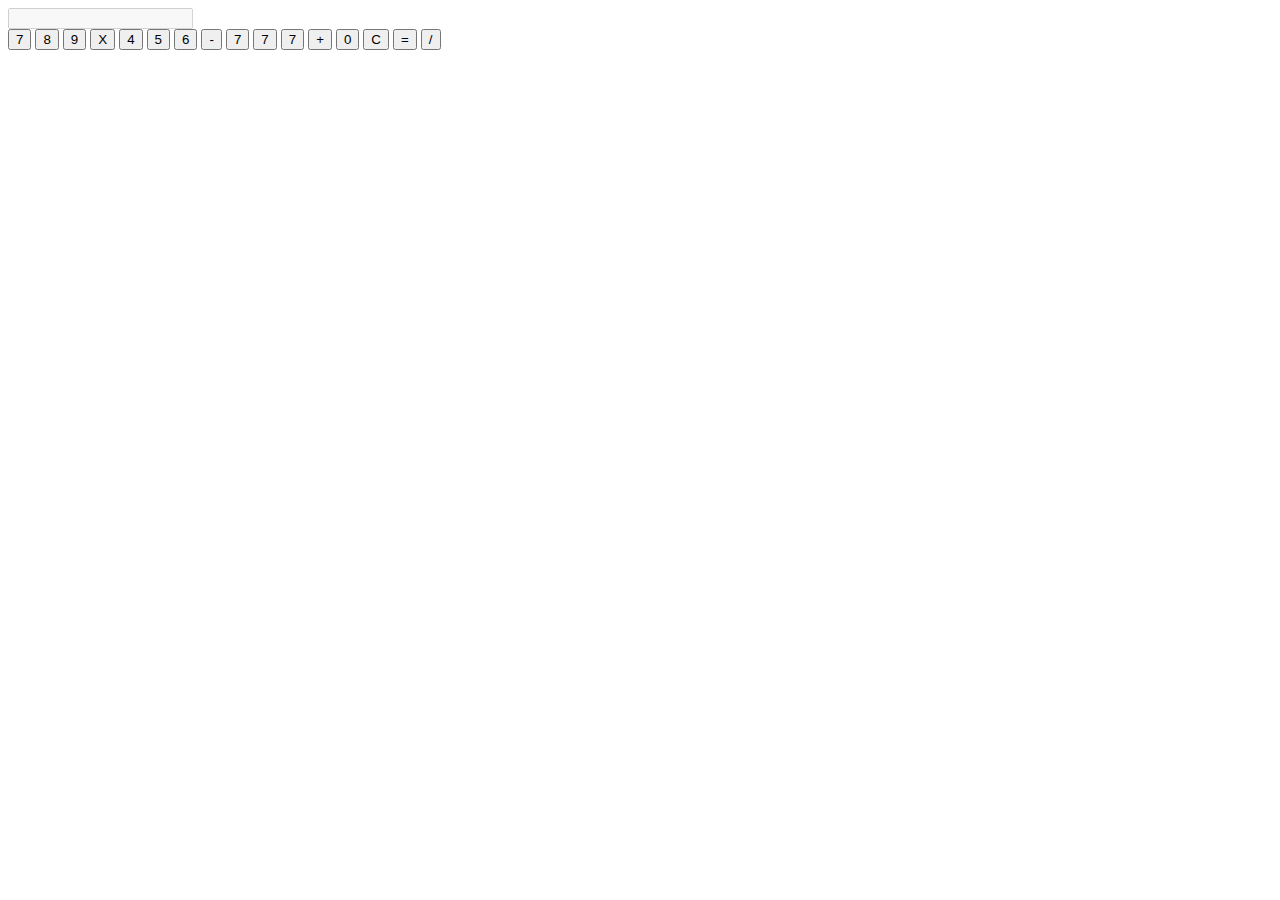
==== index2.html @ 48ad1201 "ajuste realizado" ====
<!DOCTYPE html>
<html lang="en">
<head>
    <meta charset="UTF-8">
    <meta name="viewport" content="width=device-width, initial-scale=1.0">
    <title>Actividad 13 - Calculadora</title>
</head>
<body>
    <div class = "calculadora"></div>
        <input tipe="text" id="pantalla" disabled>
    
   <div class = "botones" >
        <button class="numero" onclick= "agregrarNumero('7')">7</button>
        <button class="numero" onclick= "agregrarNumero('8')">8</button>
        <button class="numero" onclick= "agregrarNumero('9')">9</button>
        <button class="operador" onclick= "agregrarNumero('*')">X</button>

        <button class="numero" onclick= "agregrarNumero('4')">4</button>
        <button class="numero" onclick= "agregrarNumero('5')">5</button>
        <button class="numero" onclick= "agregrarNumero('6')">6</button>
        <button class="operador" onclick= "agregrarNumero('-')">-</button>

        <button class="numero" onclick= "agregrarNumero('1')">7</button>
        <button class="numero" onclick= "agregrarNumero('2')">7</button>
        <button class="numero" onclick= "agregrarNumero('3')">7</button>
        <button class="operador" onclick= "agregrarNumero('+')">+</button>

        <button class="numero" onclick= "agregrarNumero('0')">0</button>
        <button class="limpiar" onclick= "agregrarNumero('C')">C</button>
        <button class="igual" onclick= "agregrarNumero('=')">=</button>
        <button class="operador" onclick= "agregrarNumero('/')">/</button>
        


   </div>

    
</body>
</html>
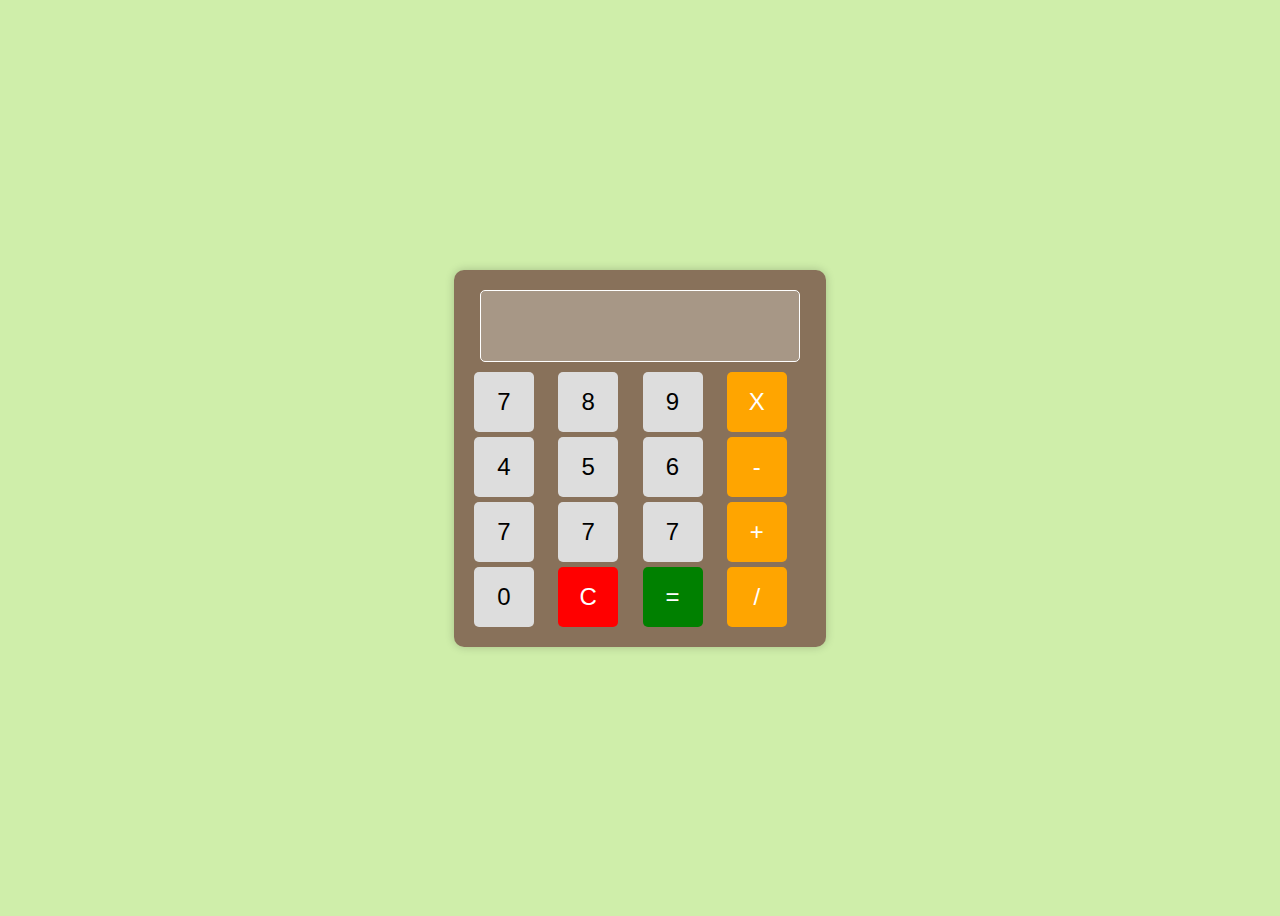
==== commit f17bebba: "Agregar codigo" ====
--- a/index2.html
+++ b/index2.html
@@ -4,35 +4,37 @@
     <meta charset="UTF-8">
     <meta name="viewport" content="width=device-width, initial-scale=1.0">
     <title>Actividad 13 - Calculadora</title>
+    <link rel="stylesheet" type="text/css" href="StyleCalculator.css">
 </head>
 <body>
-    <div class = "calculadora"></div>
+    <div class = "calculadora">
         <input tipe="text" id="pantalla" disabled>
     
    <div class = "botones" >
         <button class="numero" onclick= "agregrarNumero('7')">7</button>
         <button class="numero" onclick= "agregrarNumero('8')">8</button>
         <button class="numero" onclick= "agregrarNumero('9')">9</button>
-        <button class="operador" onclick= "agregrarNumero('*')">X</button>
+        <button class="operador" onclick= "agregrarOperador('*')">X</button>
 
         <button class="numero" onclick= "agregrarNumero('4')">4</button>
         <button class="numero" onclick= "agregrarNumero('5')">5</button>
         <button class="numero" onclick= "agregrarNumero('6')">6</button>
-        <button class="operador" onclick= "agregrarNumero('-')">-</button>
+        <button class="operador" onclick= "agregrarOperador('-')">-</button>
 
         <button class="numero" onclick= "agregrarNumero('1')">7</button>
         <button class="numero" onclick= "agregrarNumero('2')">7</button>
         <button class="numero" onclick= "agregrarNumero('3')">7</button>
-        <button class="operador" onclick= "agregrarNumero('+')">+</button>
+        <button class="operador" onclick= "agregrarOperador('+')">+</button>
 
         <button class="numero" onclick= "agregrarNumero('0')">0</button>
-        <button class="limpiar" onclick= "agregrarNumero('C')">C</button>
-        <button class="igual" onclick= "agregrarNumero('=')">=</button>
-        <button class="operador" onclick= "agregrarNumero('/')">/</button>
+        <button class="limpiar" onclick= "limpiarPantalla('C')">C</button>
+        <button class="igual" onclick= "calcularResultado('=')">=</button>
+        <button class="operador" onclick= "agregrarOperadoro('/')">/</button>
+    </div>
         
+   </div>
 
-
-   </div>
+   <script src="Calculadora.js"></script>
 
     
 </body>
--- a/StyleCalculator.css
+++ b/StyleCalculator.css
@@ -0,0 +1,62 @@
+body {
+    font-family: Arial, sans-serif;
+    display: flex;
+    justify-content: center;
+    align-items: center;
+    height: 100vh;
+    background-color: #cfeeaa;
+}
+
+.calculadora {
+    background: rgba(100, 50, 50, 0.663);
+    padding: 20px;
+    border-radius: 10px;
+    box-shadow: 0px 0px 10px rgba(0, 0, 0, 0.2);
+    text-align: center;
+}
+
+#pantalla {
+    width: 90%;
+    height: 50px;
+    font-size: 1.5rem;
+    text-align: left;
+    padding: 10px;
+    margin-bottom: 10px;
+    border: 1px solid #ffffff;
+    border-radius: 5px;
+    color: rgb(247, 247, 247);
+}
+
+.botones {
+    display: grid;
+    grid-template-columns: repeat(4, 1fr);
+    gap: 5px;
+}
+
+button {
+    width: 60px;
+    height: 60px;
+    font-size: 1.5rem;
+    border: none;
+    border-radius: 5px;
+    cursor: pointer;
+}
+
+.numero {
+    background: #ddd;
+}
+
+.operador {
+    background: orange;
+    color: white;
+}
+
+.igual {
+    background: green;
+    color: white;
+}
+
+.limpiar {
+    background: red;
+    color: white;
+}
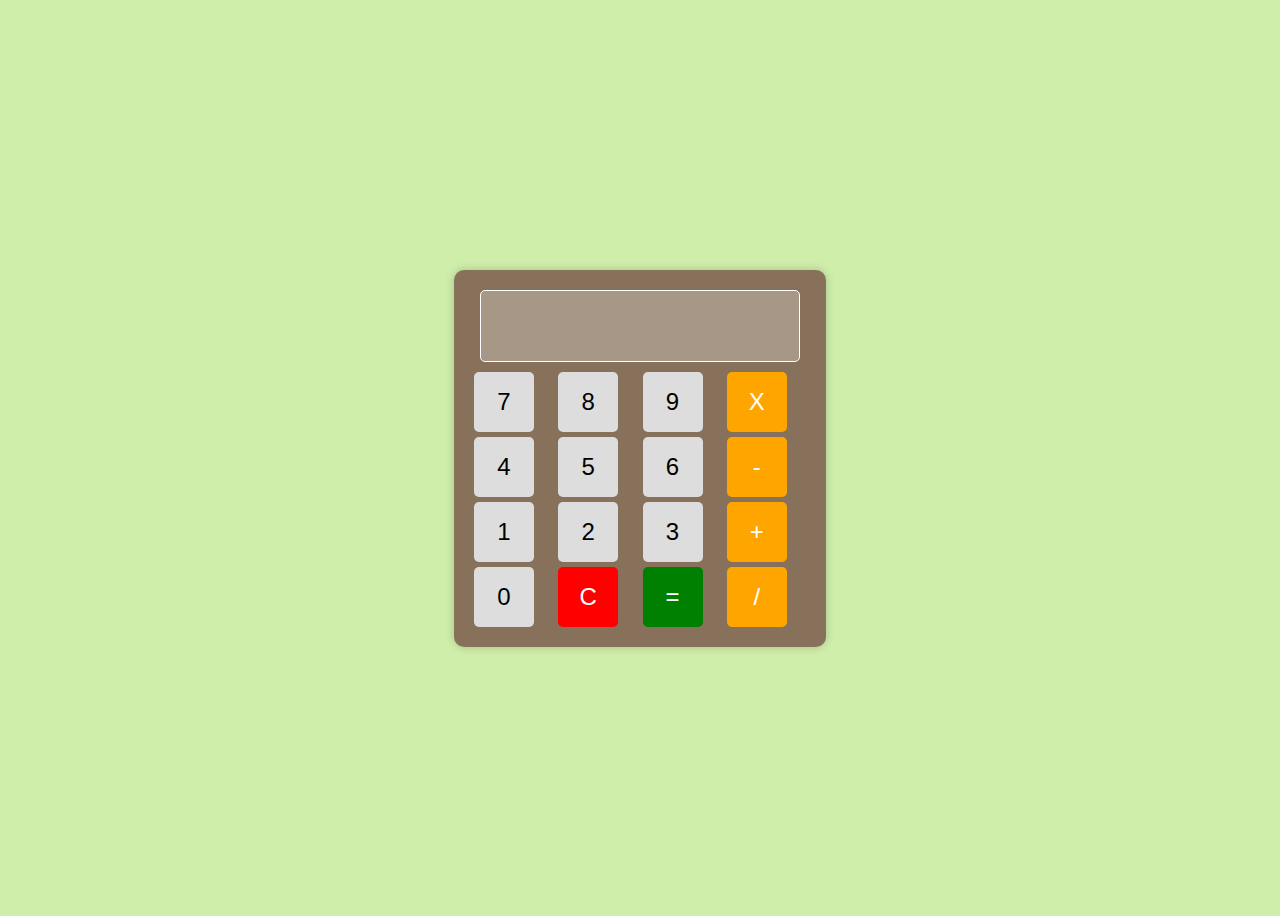
==== commit 93327e6a: "ajustes" ====
--- a/index2.html
+++ b/index2.html
@@ -11,25 +11,25 @@
         <input tipe="text" id="pantalla" disabled>
     
    <div class = "botones" >
-        <button class="numero" onclick= "agregrarNumero('7')">7</button>
-        <button class="numero" onclick= "agregrarNumero('8')">8</button>
-        <button class="numero" onclick= "agregrarNumero('9')">9</button>
-        <button class="operador" onclick= "agregrarOperador('*')">X</button>
+        <button class="numero" onclick= "agregarNumero('7')">7</button>
+        <button class="numero" onclick= "agregarNumero('8')">8</button>
+        <button class="numero" onclick= "agregarNumero('9')">9</button>
+        <button class="operador" onclick= "agregarOperador('*')">X</button>
 
-        <button class="numero" onclick= "agregrarNumero('4')">4</button>
-        <button class="numero" onclick= "agregrarNumero('5')">5</button>
-        <button class="numero" onclick= "agregrarNumero('6')">6</button>
-        <button class="operador" onclick= "agregrarOperador('-')">-</button>
+        <button class="numero" onclick= "agregarNumero('4')">4</button>
+        <button class="numero" onclick= "agregarNumero('5')">5</button>
+        <button class="numero" onclick= "agregarNumero('6')">6</button>
+        <button class="operador" onclick= "agregarOperador('-')">-</button>
 
-        <button class="numero" onclick= "agregrarNumero('1')">7</button>
-        <button class="numero" onclick= "agregrarNumero('2')">7</button>
-        <button class="numero" onclick= "agregrarNumero('3')">7</button>
-        <button class="operador" onclick= "agregrarOperador('+')">+</button>
+        <button class="numero" onclick= "agregarNumero('1')">1</button>
+        <button class="numero" onclick= "agregarNumero('2')">2</button>
+        <button class="numero" onclick= "agregarNumero('3')">3</button>
+        <button class="operador" onclick= "agregarOperador('+')">+</button>
 
-        <button class="numero" onclick= "agregrarNumero('0')">0</button>
+        <button class="numero" onclick= "agregarNumero('0')">0</button>
         <button class="limpiar" onclick= "limpiarPantalla('C')">C</button>
         <button class="igual" onclick= "calcularResultado('=')">=</button>
-        <button class="operador" onclick= "agregrarOperadoro('/')">/</button>
+        <button class="operador" onclick= "agregarOperador('/')">/</button>
     </div>
         
    </div>
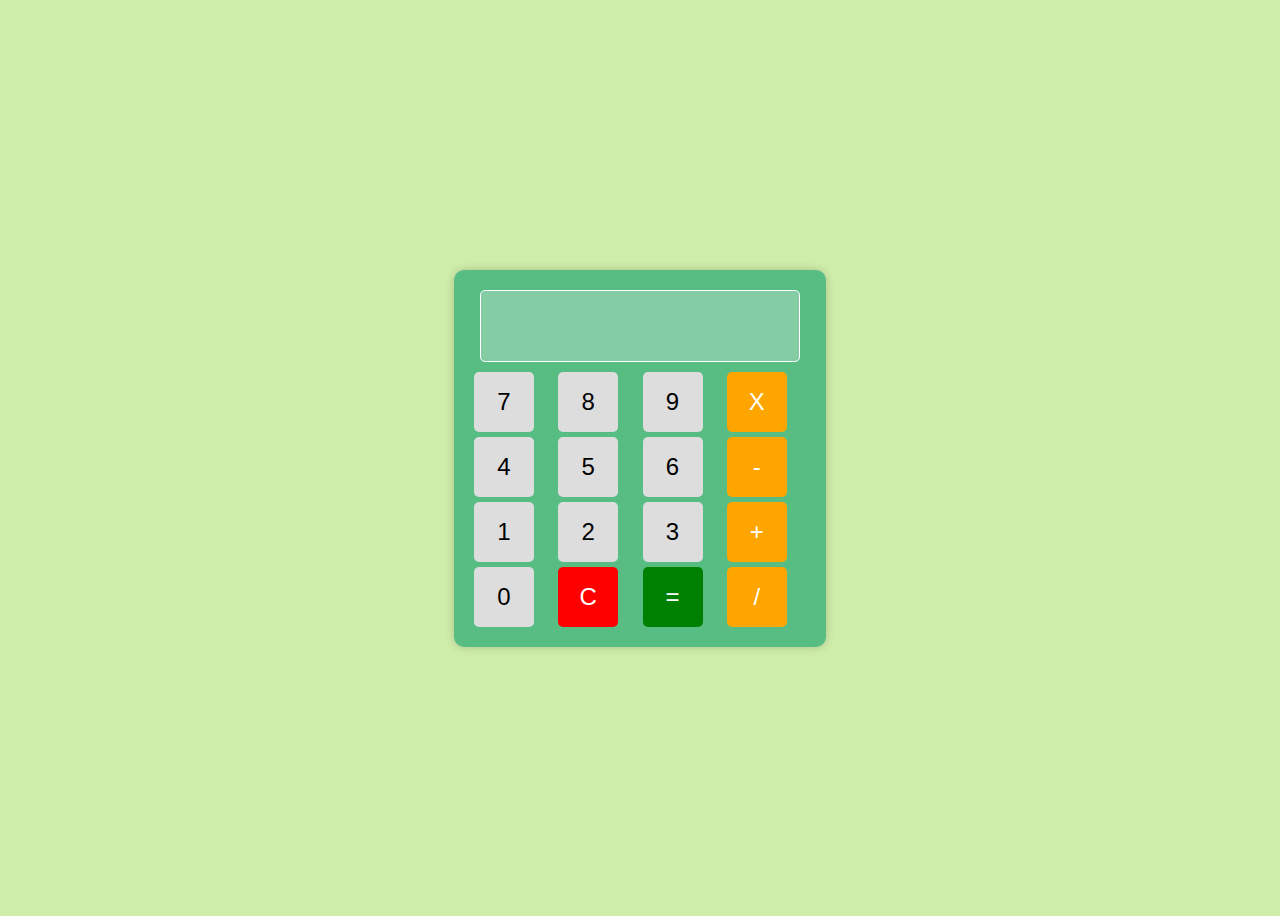
==== commit d863fb3a: "ajustessssss finalesssss" ====
--- a/index2.html
+++ b/index2.html
@@ -25,7 +25,7 @@
         <button class="numero" onclick= "agregarNumero('2')">2</button>
         <button class="numero" onclick= "agregarNumero('3')">3</button>
         <button class="operador" onclick= "agregarOperador('+')">+</button>
-
+        
         <button class="numero" onclick= "agregarNumero('0')">0</button>
         <button class="limpiar" onclick= "limpiarPantalla('C')">C</button>
         <button class="igual" onclick= "calcularResultado('=')">=</button>
--- a/StyleCalculator.css
+++ b/StyleCalculator.css
@@ -8,7 +8,7 @@
 }
 
 .calculadora {
-    background: rgba(100, 50, 50, 0.663);
+    background: rgba(25, 165, 111, 0.663);
     padding: 20px;
     border-radius: 10px;
     box-shadow: 0px 0px 10px rgba(0, 0, 0, 0.2);
@@ -24,7 +24,7 @@
     margin-bottom: 10px;
     border: 1px solid #ffffff;
     border-radius: 5px;
-    color: rgb(247, 247, 247);
+    color: rgb(255, 252, 252);
 }
 
 .botones {
